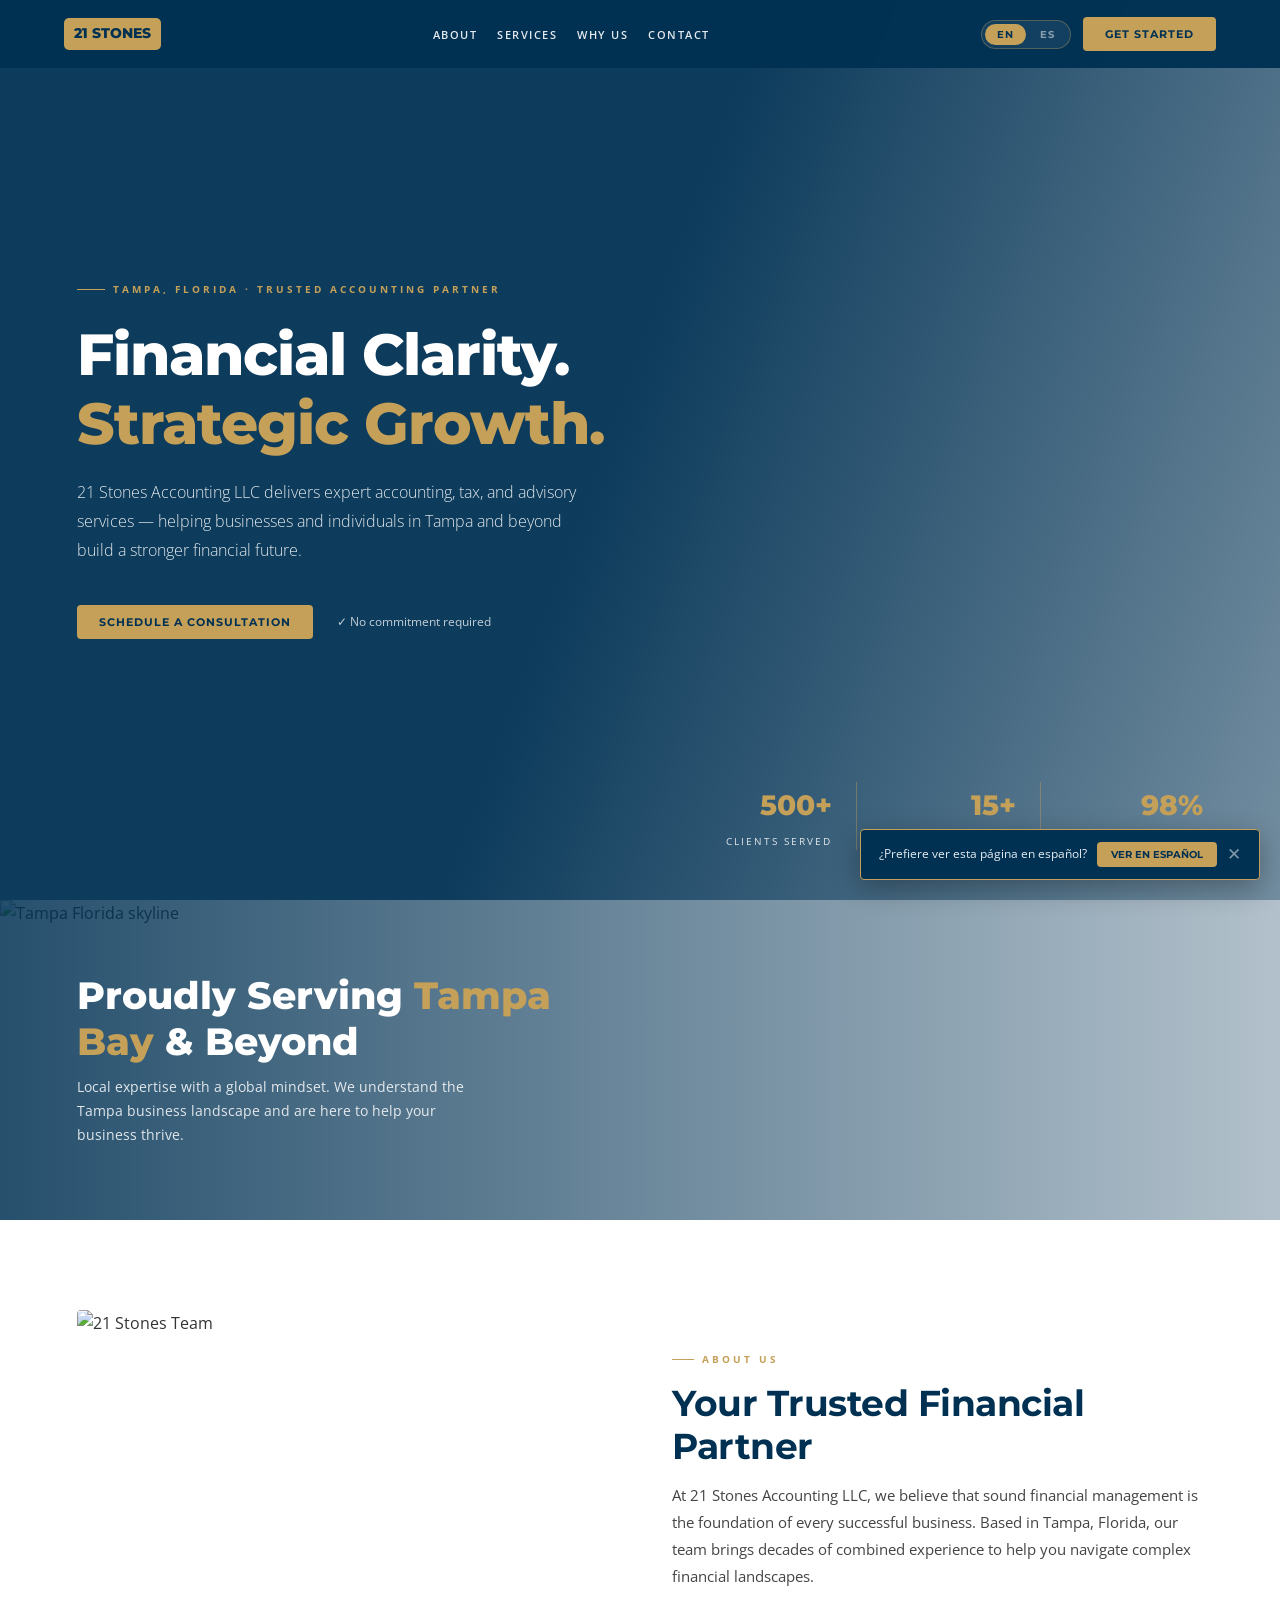
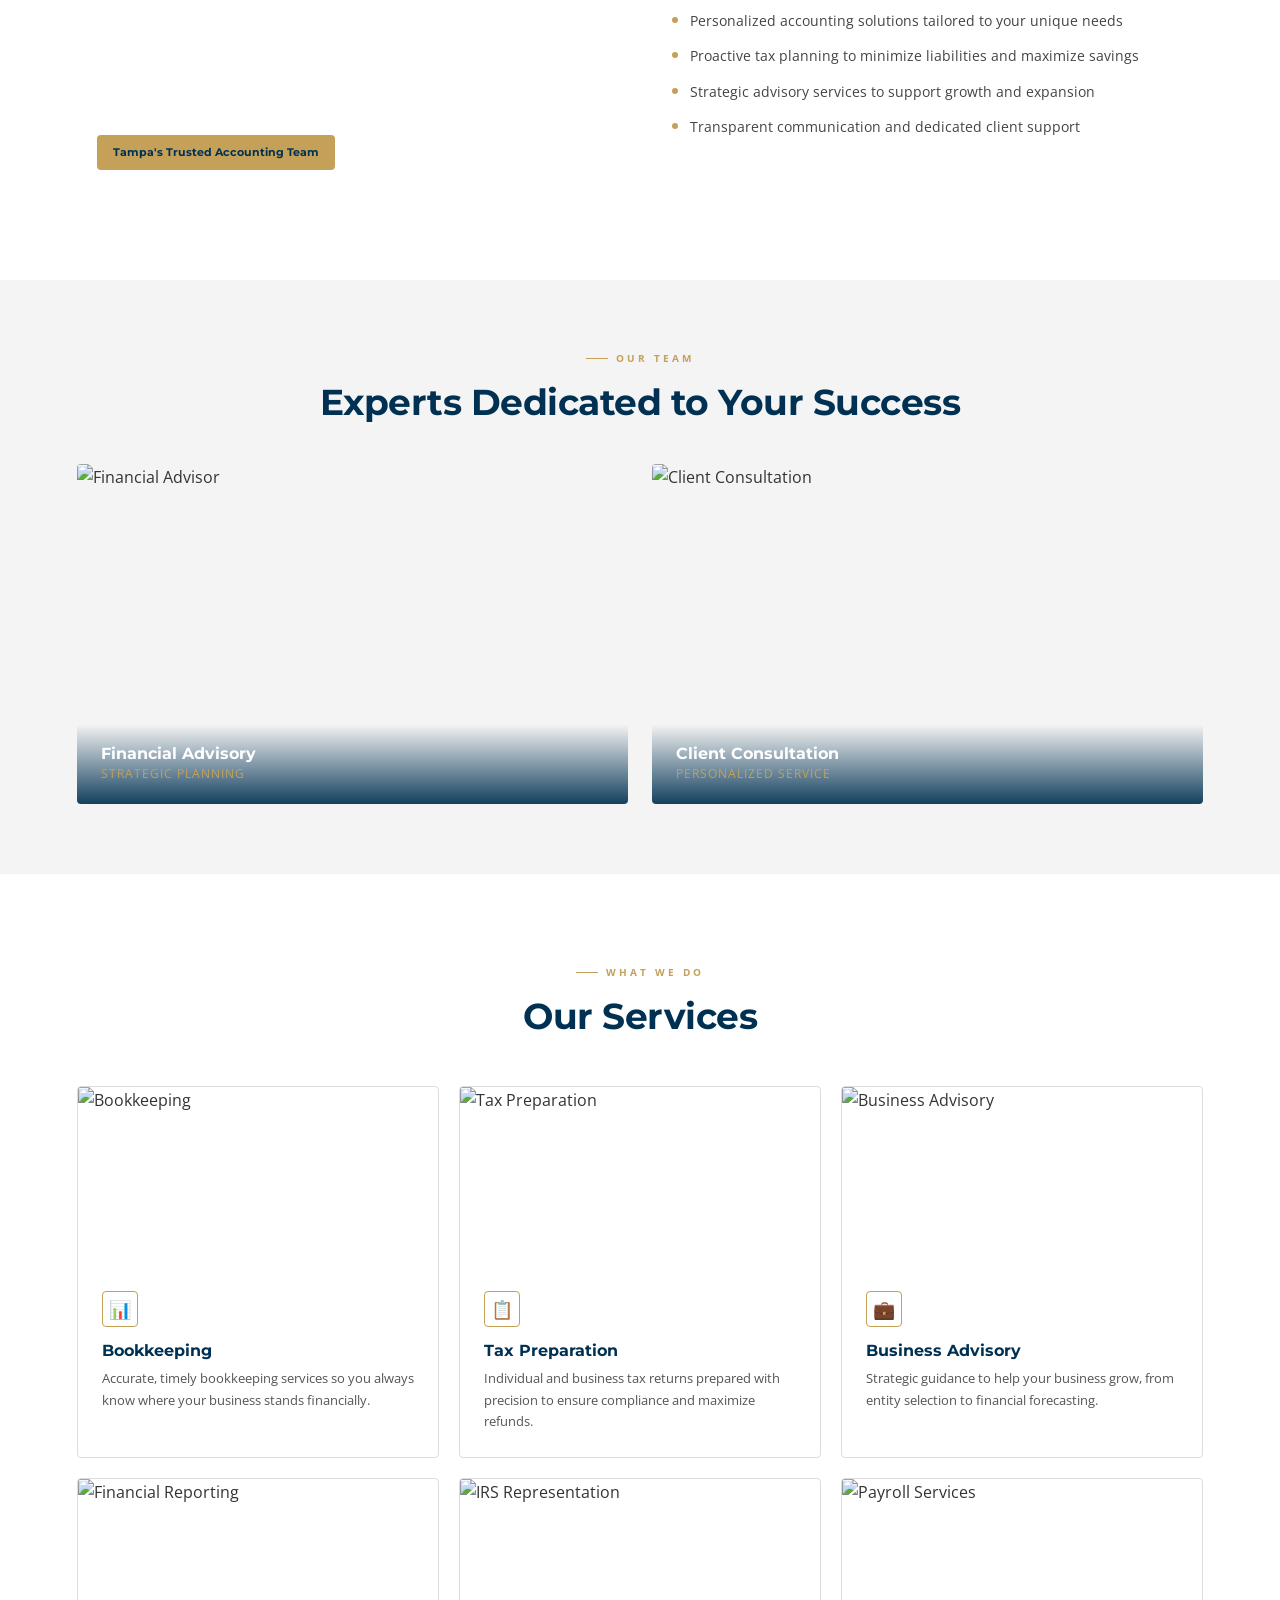
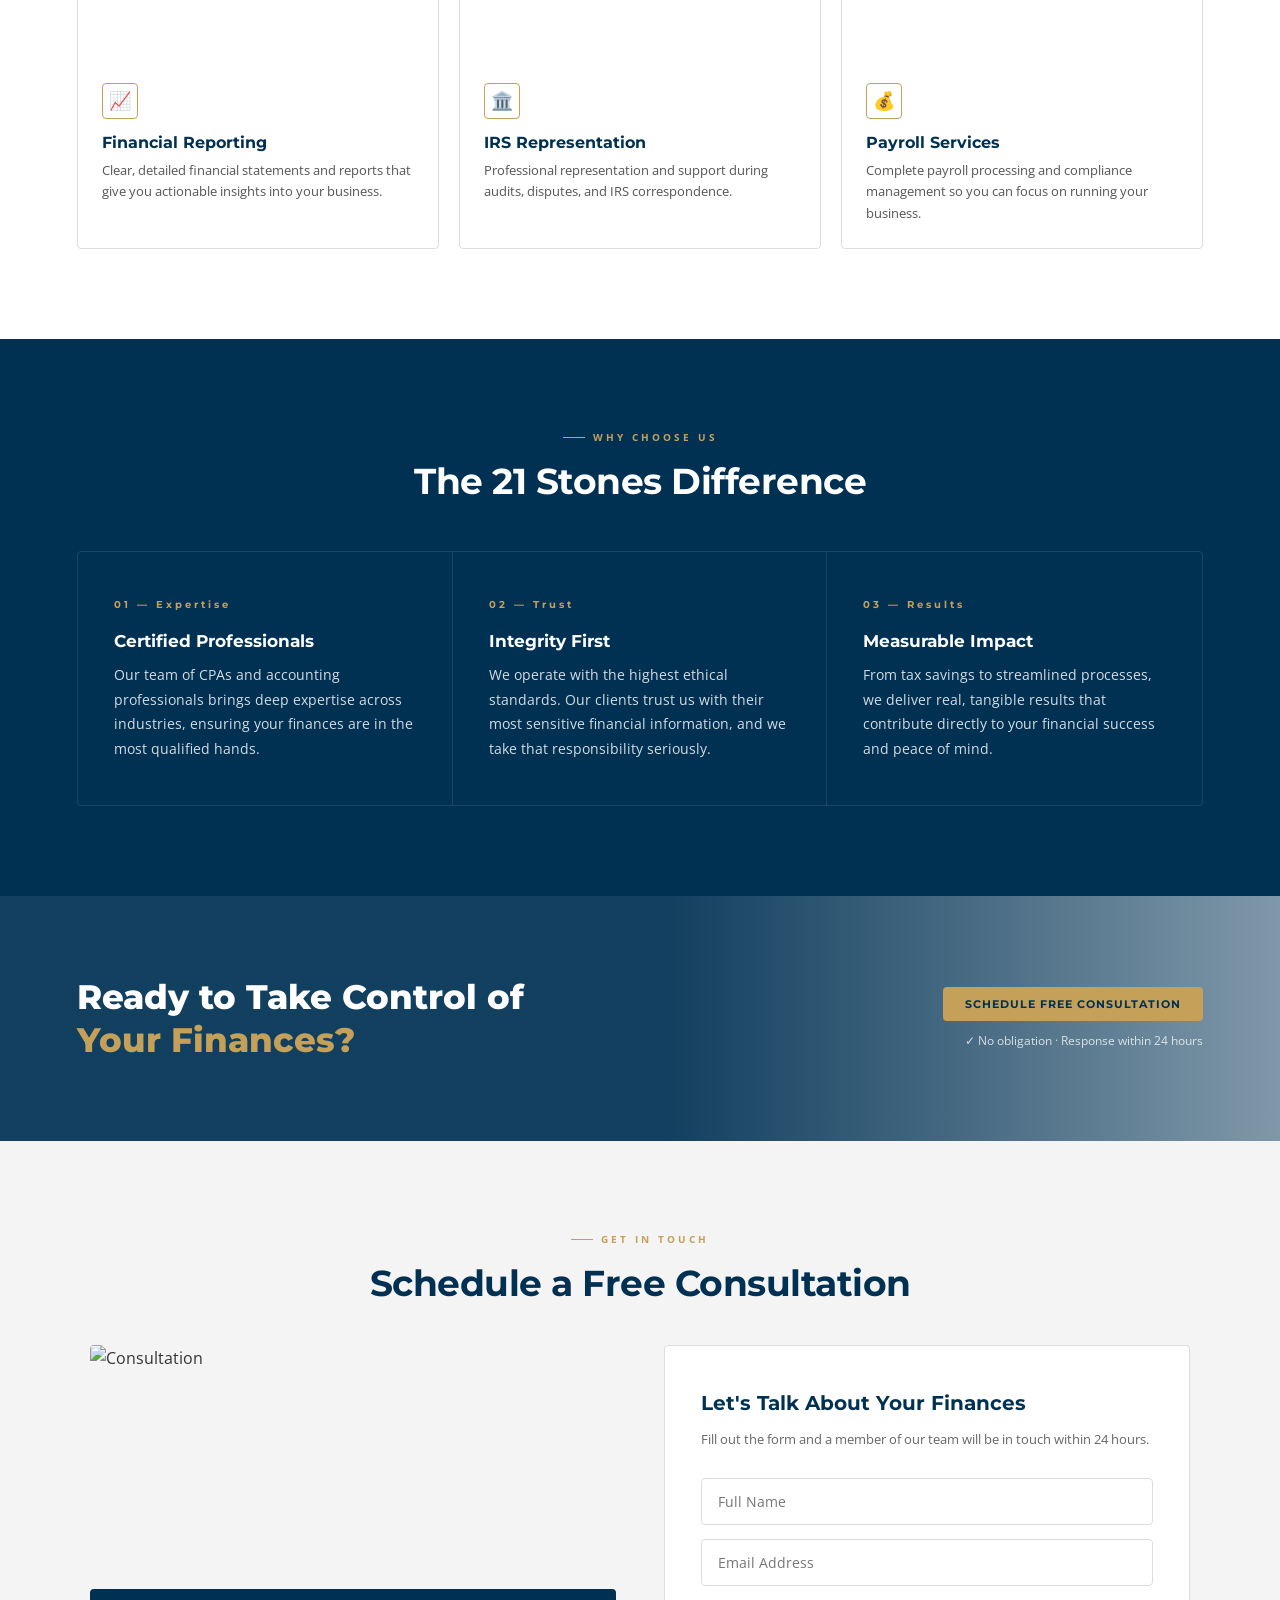
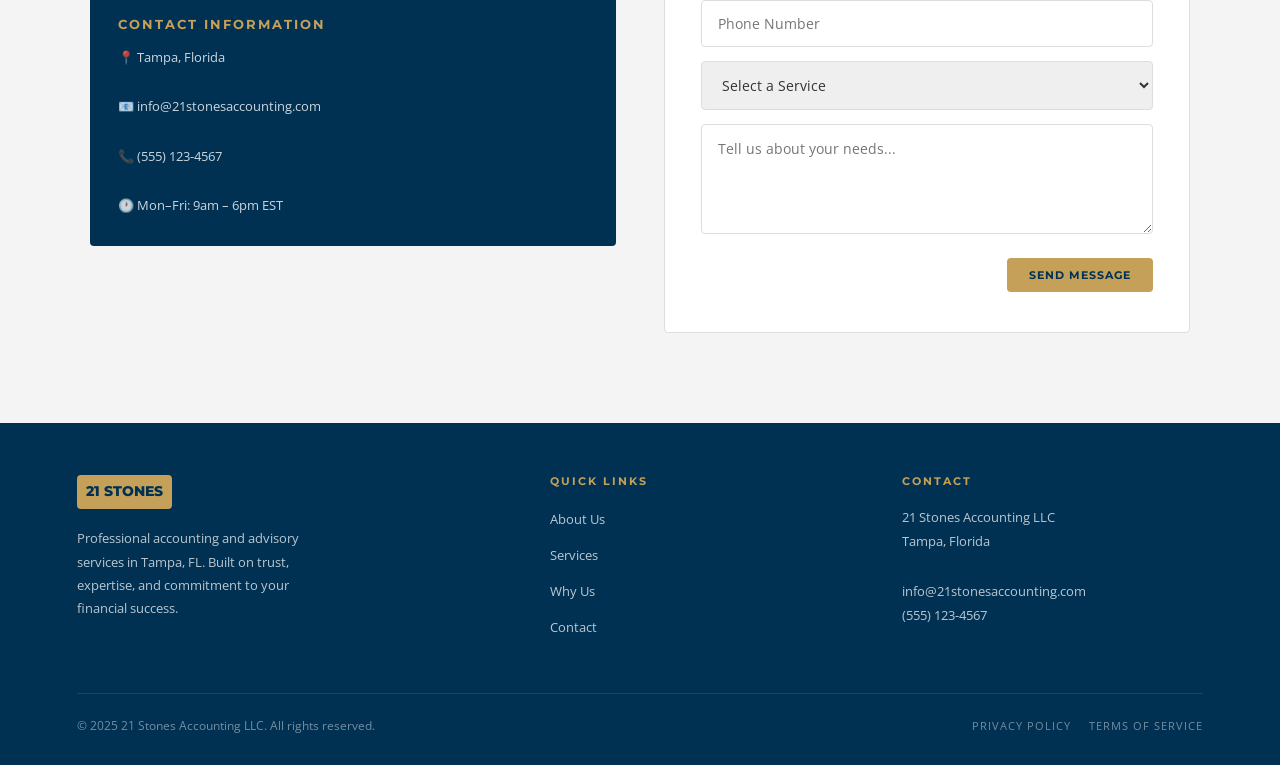
==== index (8).html @ 679cb151 "Add files via upload" ====
<!DOCTYPE html>
<html lang="en">
<head>
<meta charset="UTF-8">
<meta name="viewport" content="width=device-width, initial-scale=1.0">
<title>21 Stones Accounting LLC</title>
<link href="https://fonts.googleapis.com/css2?family=Montserrat:wght@400;600;700;800&family=Open+Sans:wght@300;400;500;600&display=swap" rel="stylesheet">
<style>
*,*::before,*::after{box-sizing:border-box;margin:0;padding:0;}
:root{--blue:#003153;--gold:#C5A059;--r:4px;}
html{scroll-behavior:smooth;}
body{font-family:'Open Sans',sans-serif;background:#fff;color:#333;line-height:1.7;}
h1,h2,h3,h4{font-family:'Montserrat',sans-serif;line-height:1.2;}
nav{position:fixed;top:0;left:0;right:0;z-index:100;background:rgba(0,49,83,0.97);display:flex;align-items:center;justify-content:space-between;padding:0 5vw;height:68px;}
.nl{background:#C5A059;border-radius:5px;padding:4px 10px;cursor:pointer;display:flex;align-items:center;}
.nl img{height:44px;display:block;}
.nc{display:flex;gap:20px;list-style:none;}
.nc a{font-size:11px;font-weight:600;letter-spacing:1.5px;text-transform:uppercase;text-decoration:none;color:rgba(255,255,255,0.9);cursor:pointer;}
.nc a:hover{color:#C5A059;}
.nr{display:flex;align-items:center;gap:12px;}
.lt{display:flex;background:rgba(255,255,255,0.07);border:1px solid rgba(197,160,89,0.35);border-radius:20px;padding:3px;gap:2px;}
.lb{padding:4px 12px;border-radius:16px;border:none;cursor:pointer;font-family:'Montserrat',sans-serif;font-size:10px;font-weight:700;letter-spacing:1px;text-transform:uppercase;background:transparent;color:rgba(255,255,255,0.5);}
.lb.on{background:#C5A059;color:#003153;}
.bp{background:#C5A059;color:#003153;padding:10px 22px;border-radius:var(--r);font-family:'Montserrat',sans-serif;font-size:11px;font-weight:700;letter-spacing:1px;text-transform:uppercase;border:none;cursor:pointer;}
.bp:hover{background:#D4B570;}
/* HERO */
#hero{position:relative;min-height:100vh;display:flex;align-items:center;padding:100px 6vw 80px;overflow:hidden;}
.hbg{position:absolute;inset:0;background-image:url('21_j.png');background-size:cover;background-position:center;}
.hov{position:absolute;inset:0;background:linear-gradient(110deg,rgba(0,49,83,0.95) 48%,rgba(0,49,83,0.55) 100%);}
.hc{position:relative;z-index:2;max-width:640px;}
.hey{font-size:10px;font-weight:700;letter-spacing:3px;text-transform:uppercase;color:#C5A059;margin-bottom:22px;display:flex;align-items:center;gap:8px;}
.hey::before{content:'';width:28px;height:1px;background:#C5A059;display:inline-block;}
#hero h1{font-size:clamp(32px,4.5vw,58px);font-weight:800;color:#fff;margin-bottom:20px;letter-spacing:-1px;}
#hero h1 span{color:#C5A059;}
.hs{font-size:16px;color:rgba(255,255,255,0.88);max-width:520px;margin-bottom:40px;font-weight:300;line-height:1.8;}
.hrow{display:flex;align-items:center;gap:24px;flex-wrap:wrap;}
.hn{font-size:12px;color:rgba(255,255,255,0.75);}
.hst{position:absolute;right:6vw;bottom:50px;z-index:2;display:flex;gap:36px;}
.si{text-align:right;border-right:1px solid rgba(197,160,89,0.4);padding-right:24px;}
.si:last-child{border-right:none;padding-right:0;}
.sn{font-family:'Montserrat',sans-serif;font-size:28px;font-weight:800;color:#C5A059;display:block;}
.sl{font-size:10px;letter-spacing:2px;text-transform:uppercase;color:rgba(255,255,255,0.85);margin-top:3px;display:block;}
/* TAMPA BANNER */
#tampa{position:relative;height:320px;overflow:hidden;}
#tampa img{width:100%;height:100%;object-fit:cover;object-position:center 40%;}
#tampa .tov{position:absolute;inset:0;background:linear-gradient(to right,rgba(0,49,83,0.85) 0%,rgba(0,49,83,0.3) 100%);}
#tampa .tc{position:absolute;inset:0;display:flex;align-items:center;padding:0 6vw;z-index:2;}
#tampa h2{font-size:clamp(22px,3vw,40px);font-weight:800;color:#fff;max-width:500px;}
#tampa h2 span{color:#C5A059;}
#tampa p{font-size:14px;color:rgba(255,255,255,0.85);margin-top:10px;max-width:420px;}
/* ABOUT */
#about{padding:90px 6vw;display:grid;grid-template-columns:1fr 1fr;gap:64px;align-items:center;}
.ai{border-radius:var(--r);overflow:hidden;height:480px;position:relative;}
.ai img{width:100%;height:100%;object-fit:cover;}
.aib{position:absolute;bottom:20px;left:20px;background:#C5A059;color:#003153;font-family:'Montserrat',sans-serif;font-size:11px;font-weight:700;padding:8px 16px;border-radius:var(--r);}
.ey{font-size:10px;font-weight:700;letter-spacing:3px;text-transform:uppercase;color:#C5A059;margin-bottom:14px;display:flex;align-items:center;gap:8px;}
.ey::before{content:'';width:22px;height:1px;background:#C5A059;display:inline-block;}
.tt{font-size:clamp(24px,2.8vw,36px);font-weight:700;color:#003153;margin-bottom:14px;letter-spacing:-.5px;}
.tt.w{color:#fff;}
.at p{font-size:15px;color:#444;line-height:1.8;margin-bottom:18px;}
.ah{display:flex;align-items:flex-start;gap:12px;margin-bottom:10px;}
.ad{width:6px;height:6px;background:#C5A059;border-radius:50%;margin-top:9px;flex-shrink:0;}
.ah p{margin:0;font-size:14px;color:#444;}
/* TEAM STRIP */
#team{background:#F4F4F4;padding:70px 6vw;}
.tg{display:grid;grid-template-columns:1fr 1fr;gap:24px;margin-top:40px;}
.tc2{border-radius:var(--r);overflow:hidden;position:relative;height:340px;}
.tc2 img{width:100%;height:100%;object-fit:cover;}
.tc2 .tlab{position:absolute;bottom:0;left:0;right:0;padding:20px 24px;background:linear-gradient(to top,rgba(0,49,83,0.92),transparent);}
.tc2 .tlab h3{font-family:'Montserrat',sans-serif;font-size:16px;font-weight:700;color:#fff;}
.tc2 .tlab p{font-size:12px;color:#C5A059;letter-spacing:1px;text-transform:uppercase;}
/* SERVICES */
#sectores{background:#fff;padding:90px 6vw;}
.sec-header{text-align:center;margin-bottom:48px;}
.sg{display:grid;grid-template-columns:repeat(3,1fr);gap:20px;}
.sc{background:#fff;border-radius:var(--r);overflow:hidden;border:1px solid #DDD;transition:transform .25s,box-shadow .25s;cursor:default;}
.sc:hover{transform:translateY(-4px);box-shadow:0 12px 40px rgba(0,49,83,0.12);}
.sim{height:180px;overflow:hidden;}
.sim img{width:100%;height:100%;object-fit:cover;transition:transform .4s;}
.sc:hover .sim img{transform:scale(1.05);}
.sb{padding:24px;}
.sic{width:36px;height:36px;border:1px solid #C5A059;border-radius:var(--r);display:flex;align-items:center;justify-content:center;margin-bottom:14px;font-size:18px;}
.sc h3{font-size:16px;font-weight:700;color:#003153;margin-bottom:8px;}
.sc p{font-size:13px;color:#555;line-height:1.65;}
/* WHY US */
#valor{background:#003153;padding:90px 6vw;position:relative;overflow:hidden;}
.vbg{position:absolute;inset:0;background-image:url('21_i.png');background-size:cover;background-position:center;opacity:0.08;}
.vc{position:relative;z-index:2;}
.pg{display:grid;grid-template-columns:repeat(3,1fr);border:1px solid rgba(255,255,255,0.1);border-radius:var(--r);overflow:hidden;margin-top:48px;}
.pl{padding:44px 36px;border-right:1px solid rgba(255,255,255,0.1);}
.pl:last-child{border-right:none;}
.pl:hover{background:rgba(197,160,89,0.06);}
.pn{font-family:'Montserrat',sans-serif;font-size:10px;font-weight:700;letter-spacing:3px;color:#C5A059;margin-bottom:18px;display:block;}
.pl h3{font-size:17px;font-weight:700;color:#fff;margin-bottom:12px;}
.pl p{font-size:14px;color:rgba(255,255,255,0.83);line-height:1.75;}
/* CTA SUNSET */
#cta{position:relative;overflow:hidden;}
#cta .cbg{position:absolute;inset:0;background-image:url('21_d.jpg');background-size:cover;background-position:center;}
#cta .cov{position:absolute;inset:0;background:linear-gradient(90deg,rgba(0,49,83,0.93) 52%,rgba(0,49,83,0.5) 100%);}
#cta .cc{position:relative;z-index:2;padding:80px 6vw;display:flex;align-items:center;justify-content:space-between;gap:32px;flex-wrap:wrap;}
#cta h2{font-size:clamp(20px,2.8vw,34px);font-weight:800;color:#fff;max-width:500px;line-height:1.25;}
#cta h2 span{color:#C5A059;}
.cr{display:flex;flex-direction:column;align-items:flex-end;gap:10px;}
.cn{font-size:12px;color:rgba(255,255,255,0.78);}
/* CONTACT */
#contacto{background:#F4F4F4;padding:90px 6vw;}
.contact-grid{display:grid;grid-template-columns:1fr 1fr;gap:48px;max-width:1100px;margin:0 auto;}
.cinfo{display:flex;flex-direction:column;gap:24px;}
.cinfo-img{border-radius:var(--r);overflow:hidden;height:220px;}
.cinfo-img img{width:100%;height:100%;object-fit:cover;}
.cbox{background:#003153;border-radius:var(--r);padding:28px;}
.cbox h4{font-family:'Montserrat',sans-serif;font-size:13px;font-weight:700;color:#C5A059;letter-spacing:2px;text-transform:uppercase;margin-bottom:12px;}
.cbox p{font-size:13px;color:rgba(255,255,255,0.8);line-height:1.9;}
.fw{background:#fff;border:1px solid #DDD;border-radius:var(--r);padding:40px 36px;}
.fq{font-family:'Montserrat',sans-serif;font-size:20px;font-weight:700;color:#003153;margin-bottom:8px;}
.fh{font-size:13px;color:#666;margin-bottom:28px;}
.fi-row{display:flex;flex-direction:column;gap:14px;margin-bottom:20px;}
.fi-inp{width:100%;padding:13px 16px;border:1px solid #DDD;border-radius:var(--r);font-family:'Open Sans',sans-serif;font-size:14px;color:#333;outline:none;transition:border .2s;}
.fi-inp:focus{border-color:#C5A059;}
.fta{width:100%;padding:14px 16px;border:1px solid #DDD;border-radius:var(--r);font-family:'Open Sans',sans-serif;font-size:14px;color:#333;resize:vertical;min-height:110px;outline:none;transition:border .2s;}
.fta:focus{border-color:#C5A059;}
.fn{display:flex;justify-content:flex-end;margin-top:24px;}
/* FOOTER */
footer{background:#003153;padding:52px 6vw 28px;}
.ft{display:grid;grid-template-columns:1.4fr 1fr 1fr;gap:52px;margin-bottom:44px;}
.flw{display:inline-block;background:#C5A059;padding:5px 9px;border-radius:var(--r);margin-bottom:10px;}
.flw img{height:46px;display:block;}
.fb p{font-size:13px;color:rgba(255,255,255,0.73);line-height:1.8;max-width:250px;margin-top:8px;}
.fc h4{font-family:'Montserrat',sans-serif;font-size:11px;font-weight:700;letter-spacing:2px;text-transform:uppercase;color:#C5A059;margin-bottom:16px;}
.fc ul{list-style:none;}
.fc li{margin-bottom:9px;}
.fc a{font-size:13px;color:rgba(255,255,255,0.73);text-decoration:none;cursor:pointer;}
.fc a:hover{color:#C5A059;}
.fc address{font-style:normal;font-size:13px;color:rgba(255,255,255,0.73);line-height:1.9;}
.fbot{border-top:1px solid rgba(255,255,255,0.1);padding-top:22px;display:flex;align-items:center;justify-content:space-between;flex-wrap:wrap;gap:10px;}
.fcp{font-size:12px;color:rgba(255,255,255,0.45);}
.fleg{display:flex;gap:18px;}
.fleg a{font-size:11px;letter-spacing:1px;text-transform:uppercase;color:rgba(255,255,255,0.45);text-decoration:none;}
.fleg a:hover{color:#C5A059;}
.lang-bar{position:fixed;bottom:20px;right:20px;z-index:200;background:#003153;border:1px solid #C5A059;border-radius:var(--r);padding:12px 18px;display:flex;align-items:center;gap:10px;box-shadow:0 8px 28px rgba(0,0,0,0.3);}
.lang-bar p{font-size:12px;color:rgba(255,255,255,0.9);}
.lbb{background:#C5A059;color:#003153;border:none;padding:6px 14px;border-radius:var(--r);font-family:'Montserrat',sans-serif;font-size:10px;font-weight:700;cursor:pointer;text-transform:uppercase;}
.lbx{background:none;border:none;color:rgba(255,255,255,0.5);cursor:pointer;font-size:17px;line-height:1;}
@keyframes fadeUp{from{opacity:0;transform:translateY(20px);}to{opacity:1;transform:translateY(0);}}
.fi{opacity:0;transform:translateY(18px);transition:opacity .65s,transform .65s;}
.fi.v{opacity:1;transform:none;}
@media(max-width:860px){
  .nc{display:none;}
  #about{grid-template-columns:1fr;}
  .ai{height:300px;}
  .sg,.pg,.tg,.contact-grid{grid-template-columns:1fr;}
  .pl{border-right:none;border-bottom:1px solid rgba(255,255,255,0.1);}
  .ft{grid-template-columns:1fr;gap:28px;}
  .hst{position:static;margin-top:40px;flex-wrap:wrap;gap:16px;}
  .si{text-align:left;border-right:none;border-bottom:1px solid rgba(197,160,89,0.2);padding-bottom:10px;}
  .fw{padding:28px 18px;}
  #cta .cc{flex-direction:column;}
  .cr{align-items:flex-start;}
}
</style>
</head>
<body>

<div class="lang-bar" id="langbar">
  <p id="lbp">¿Prefiere ver esta página en español?</p>
  <button class="lbb" id="lbbtn" onclick="switchLang('es');document.getElementById('langbar').style.display='none'">Ver en Español</button>
  <button class="lbx" onclick="document.getElementById('langbar').style.display='none'">✕</button>
</div>

<nav>
  <div class="nl" onclick="window.scrollTo({top:0,behavior:'smooth'})" style="cursor:pointer;">
    <img src="21_j.png" alt="21 Stones Logo" onerror="this.style.display='none';this.nextElementSibling.style.display='block'">
    <span style="display:none;font-family:'Montserrat',sans-serif;font-size:14px;font-weight:800;color:#003153;">21 STONES</span>
  </div>
  <ul class="nc">
    <li><a onclick="document.getElementById('about').scrollIntoView({behavior:'smooth'})" data-en="About" data-es="Nosotros">About</a></li>
    <li><a onclick="document.getElementById('sectores').scrollIntoView({behavior:'smooth'})" data-en="Services" data-es="Servicios">Services</a></li>
    <li><a onclick="document.getElementById('valor').scrollIntoView({behavior:'smooth'})" data-en="Why Us" data-es="Por Qué Nosotros">Why Us</a></li>
    <li><a onclick="document.getElementById('contacto').scrollIntoView({behavior:'smooth'})" data-en="Contact" data-es="Contacto">Contact</a></li>
  </ul>
  <div class="nr">
    <div class="lt">
      <button class="lb on" id="btnEN" onclick="switchLang('en')">EN</button>
      <button class="lb" id="btnES" onclick="switchLang('es')">ES</button>
    </div>
    <button class="bp" onclick="document.getElementById('contacto').scrollIntoView({behavior:'smooth'})" data-en="Get Started" data-es="Comenzar">Get Started</button>
  </div>
</nav>

<!-- HERO -->
<section id="hero">
  <div class="hbg"></div>
  <div class="hov"></div>
  <div class="hc fi">
    <div class="hey" data-en="Tampa, Florida · Trusted Accounting Partner" data-es="Tampa, Florida · Su Socio Contable de Confianza">Tampa, Florida · Trusted Accounting Partner</div>
    <h1 data-en="Financial Clarity.<br><span>Strategic Growth.</span>" data-es="Claridad Financiera.<br><span>Crecimiento Estratégico.</span>">Financial Clarity.<br><span>Strategic Growth.</span></h1>
    <p class="hs" data-en="21 Stones Accounting LLC delivers expert accounting, tax, and advisory services — helping businesses and individuals in Tampa and beyond build a stronger financial future." data-es="21 Stones Accounting LLC ofrece servicios expertos de contabilidad, impuestos y asesoría — ayudando a empresas e individuos en Tampa y más allá a construir un futuro financiero más sólido.">21 Stones Accounting LLC delivers expert accounting, tax, and advisory services — helping businesses and individuals in Tampa and beyond build a stronger financial future.</p>
    <div class="hrow">
      <button class="bp" onclick="document.getElementById('contacto').scrollIntoView({behavior:'smooth'})" data-en="Schedule a Consultation" data-es="Agendar una Consulta">Schedule a Consultation</button>
      <span class="hn" data-en="✓ No commitment required" data-es="✓ Sin compromiso">✓ No commitment required</span>
    </div>
  </div>
  <div class="hst fi">
    <div class="si"><span class="sn">500+</span><span class="sl" data-en="Clients Served" data-es="Clientes Atendidos">Clients Served</span></div>
    <div class="si"><span class="sn">15+</span><span class="sl" data-en="Years Experience" data-es="Años de Experiencia">Years Experience</span></div>
    <div class="si"><span class="sn">98%</span><span class="sl" data-en="Client Retention" data-es="Retención de Clientes">Client Retention</span></div>
  </div>
</section>

<!-- TAMPA BANNER -->
<section id="tampa">
  <img src="https://images.unsplash.com/photo-1605723517503-3cadb5818a0c?w=1400&auto=format&fit=crop" alt="Tampa Florida skyline">
  <div class="tov"></div>
  <div class="tc">
    <div>
      <h2 data-en="Proudly Serving <span>Tampa Bay</span> & Beyond" data-es="Sirviendo con Orgullo a <span>Tampa Bay</span> y Más">Proudly Serving <span>Tampa Bay</span> & Beyond</h2>
      <p data-en="Local expertise with a global mindset. We understand the Tampa business landscape and are here to help your business thrive." data-es="Experiencia local con visión global. Entendemos el entorno empresarial de Tampa y estamos aquí para ayudar a que su negocio prospere.">Local expertise with a global mindset. We understand the Tampa business landscape and are here to help your business thrive.</p>
    </div>
  </div>
</section>

<!-- ABOUT -->
<section id="about">
  <div class="ai fi">
    <img src="21_h.png" alt="21 Stones Team">
    <div class="aib" data-en="Tampa's Trusted Accounting Team" data-es="El Equipo Contable de Confianza de Tampa">Tampa's Trusted Accounting Team</div>
  </div>
  <div class="at fi">
    <div class="ey" data-en="About Us" data-es="Sobre Nosotros">About Us</div>
    <h2 class="tt" data-en="Your Trusted Financial Partner" data-es="Su Socio Financiero de Confianza">Your Trusted Financial Partner</h2>
    <p data-en="At 21 Stones Accounting LLC, we believe that sound financial management is the foundation of every successful business. Based in Tampa, Florida, our team brings decades of combined experience to help you navigate complex financial landscapes." data-es="En 21 Stones Accounting LLC, creemos que una gestión financiera sólida es la base de todo negocio exitoso. Con sede en Tampa, Florida, nuestro equipo aporta décadas de experiencia combinada para ayudarle a navegar entornos financieros complejos.">At 21 Stones Accounting LLC, we believe that sound financial management is the foundation of every successful business. Based in Tampa, Florida, our team brings decades of combined experience to help you navigate complex financial landscapes.</p>
    <div class="ah"><div class="ad"></div><p data-en="Personalized accounting solutions tailored to your unique needs" data-es="Soluciones contables personalizadas según sus necesidades únicas">Personalized accounting solutions tailored to your unique needs</p></div>
    <div class="ah"><div class="ad"></div><p data-en="Proactive tax planning to minimize liabilities and maximize savings" data-es="Planificación fiscal proactiva para minimizar obligaciones y maximizar ahorros">Proactive tax planning to minimize liabilities and maximize savings</p></div>
    <div class="ah"><div class="ad"></div><p data-en="Strategic advisory services to support growth and expansion" data-es="Servicios de asesoría estratégica para apoyar el crecimiento y la expansión">Strategic advisory services to support growth and expansion</p></div>
    <div class="ah"><div class="ad"></div><p data-en="Transparent communication and dedicated client support" data-es="Comunicación transparente y soporte dedicado al cliente">Transparent communication and dedicated client support</p></div>
  </div>
</section>

<!-- TEAM -->
<section id="team">
  <div style="text-align:center;">
    <div class="ey" style="justify-content:center;" data-en="Our Team" data-es="Nuestro Equipo">Our Team</div>
    <h2 class="tt" data-en="Experts Dedicated to Your Success" data-es="Expertos Dedicados a Su Éxito">Experts Dedicated to Your Success</h2>
  </div>
  <div class="tg">
    <div class="tc2 fi">
      <img src="21_b.png" alt="Financial Advisor">
      <div class="tlab">
        <h3 data-en="Financial Advisory" data-es="Asesoría Financiera">Financial Advisory</h3>
        <p data-en="Strategic Planning" data-es="Planificación Estratégica">Strategic Planning</p>
      </div>
    </div>
    <div class="tc2 fi">
      <img src="21_i.png" alt="Client Consultation">
      <div class="tlab">
        <h3 data-en="Client Consultation" data-es="Consulta con Clientes">Client Consultation</h3>
        <p data-en="Personalized Service" data-es="Servicio Personalizado">Personalized Service</p>
      </div>
    </div>
  </div>
</section>

<!-- SERVICES -->
<section id="sectores">
  <div class="sec-header fi">
    <div class="ey" style="justify-content:center;" data-en="What We Do" data-es="Lo Que Hacemos">What We Do</div>
    <h2 class="tt" data-en="Our Services" data-es="Nuestros Servicios">Our Services</h2>
  </div>
  <div class="sg">
    <div class="sc fi">
      <div class="sim"><img src="21_a.png" alt="Bookkeeping"></div>
      <div class="sb">
        <div class="sic">📊</div>
        <h3 data-en="Bookkeeping" data-es="Teneduría de Libros">Bookkeeping</h3>
        <p data-en="Accurate, timely bookkeeping services so you always know where your business stands financially." data-es="Servicios de contabilidad precisos y puntuales para que siempre sepa la situación financiera de su negocio.">Accurate, timely bookkeeping services so you always know where your business stands financially.</p>
      </div>
    </div>
    <div class="sc fi">
      <div class="sim"><img src="21_b.png" alt="Tax Preparation"></div>
      <div class="sb">
        <div class="sic">📋</div>
        <h3 data-en="Tax Preparation" data-es="Preparación de Impuestos">Tax Preparation</h3>
        <p data-en="Individual and business tax returns prepared with precision to ensure compliance and maximize refunds." data-es="Declaraciones de impuestos individuales y empresariales preparadas con precisión para garantizar el cumplimiento y maximizar los reembolsos.">Individual and business tax returns prepared with precision to ensure compliance and maximize refunds.</p>
      </div>
    </div>
    <div class="sc fi">
      <div class="sim"><img src="21_i.png" alt="Business Advisory"></div>
      <div class="sb">
        <div class="sic">💼</div>
        <h3 data-en="Business Advisory" data-es="Asesoría Empresarial">Business Advisory</h3>
        <p data-en="Strategic guidance to help your business grow, from entity selection to financial forecasting." data-es="Orientación estratégica para hacer crecer su negocio, desde la selección de entidad hasta la proyección financiera.">Strategic guidance to help your business grow, from entity selection to financial forecasting.</p>
      </div>
    </div>
    <div class="sc fi">
      <div class="sim"><img src="21_h.png" alt="Financial Reporting"></div>
      <div class="sb">
        <div class="sic">📈</div>
        <h3 data-en="Financial Reporting" data-es="Informes Financieros">Financial Reporting</h3>
        <p data-en="Clear, detailed financial statements and reports that give you actionable insights into your business." data-es="Estados financieros e informes claros y detallados que le brindan información útil sobre su negocio.">Clear, detailed financial statements and reports that give you actionable insights into your business.</p>
      </div>
    </div>
    <div class="sc fi">
      <div class="sim"><img src="21_j.png" alt="IRS Representation"></div>
      <div class="sb">
        <div class="sic">🏛️</div>
        <h3 data-en="IRS Representation" data-es="Representación ante el IRS">IRS Representation</h3>
        <p data-en="Professional representation and support during audits, disputes, and IRS correspondence." data-es="Representación y apoyo profesional durante auditorías, disputas y correspondencia con el IRS.">Professional representation and support during audits, disputes, and IRS correspondence.</p>
      </div>
    </div>
    <div class="sc fi">
      <div class="sim"><img src="21_a.png" alt="Payroll Services"></div>
      <div class="sb">
        <div class="sic">💰</div>
        <h3 data-en="Payroll Services" data-es="Servicios de Nómina">Payroll Services</h3>
        <p data-en="Complete payroll processing and compliance management so you can focus on running your business." data-es="Procesamiento completo de nómina y gestión de cumplimiento para que pueda concentrarse en dirigir su negocio.">Complete payroll processing and compliance management so you can focus on running your business.</p>
      </div>
    </div>
  </div>
</section>

<!-- WHY US -->
<section id="valor">
  <div class="vbg"></div>
  <div class="vc">
    <div style="text-align:center;">
      <div class="ey" style="justify-content:center;" data-en="Why Choose Us" data-es="Por Qué Elegirnos">Why Choose Us</div>
      <h2 class="tt w" data-en="The 21 Stones Difference" data-es="La Diferencia 21 Stones">The 21 Stones Difference</h2>
    </div>
    <div class="pg">
      <div class="pl fi">
        <span class="pn" data-en="01 — Expertise" data-es="01 — Experiencia">01 — Expertise</span>
        <h3 data-en="Certified Professionals" data-es="Profesionales Certificados">Certified Professionals</h3>
        <p data-en="Our team of CPAs and accounting professionals brings deep expertise across industries, ensuring your finances are in the most qualified hands." data-es="Nuestro equipo de CPAs y profesionales contables aporta profunda experiencia en diversas industrias, garantizando que sus finanzas estén en las manos más calificadas.">Our team of CPAs and accounting professionals brings deep expertise across industries, ensuring your finances are in the most qualified hands.</p>
      </div>
      <div class="pl fi">
        <span class="pn" data-en="02 — Trust" data-es="02 — Confianza">02 — Trust</span>
        <h3 data-en="Integrity First" data-es="Integridad Primero">Integrity First</h3>
        <p data-en="We operate with the highest ethical standards. Our clients trust us with their most sensitive financial information, and we take that responsibility seriously." data-es="Operamos con los más altos estándares éticos. Nuestros clientes nos confían su información financiera más sensible, y tomamos esa responsabilidad muy en serio.">We operate with the highest ethical standards. Our clients trust us with their most sensitive financial information, and we take that responsibility seriously.</p>
      </div>
      <div class="pl fi">
        <span class="pn" data-en="03 — Results" data-es="03 — Resultados">03 — Results</span>
        <h3 data-en="Measurable Impact" data-es="Impacto Medible">Measurable Impact</h3>
        <p data-en="From tax savings to streamlined processes, we deliver real, tangible results that contribute directly to your financial success and peace of mind." data-es="Desde ahorros fiscales hasta procesos optimizados, entregamos resultados reales y tangibles que contribuyen directamente a su éxito financiero y tranquilidad.">From tax savings to streamlined processes, we deliver real, tangible results that contribute directly to your financial success and peace of mind.</p>
      </div>
    </div>
  </div>
</section>

<!-- CTA -->
<section id="cta">
  <div class="cbg"></div>
  <div class="cov"></div>
  <div class="cc">
    <h2 data-en="Ready to Take Control of <span>Your Finances?</span>" data-es="¿Listo para Tomar Control de <span>Sus Finanzas?</span>">Ready to Take Control of <span>Your Finances?</span></h2>
    <div class="cr">
      <button class="bp" onclick="document.getElementById('contacto').scrollIntoView({behavior:'smooth'})" data-en="Schedule Free Consultation" data-es="Agendar Consulta Gratis">Schedule Free Consultation</button>
      <span class="cn" data-en="✓ No obligation · Response within 24 hours" data-es="✓ Sin obligación · Respuesta en 24 horas">✓ No obligation · Response within 24 hours</span>
    </div>
  </div>
</section>

<!-- CONTACT -->
<section id="contacto">
  <div class="sec-header" style="text-align:center;margin-bottom:40px;">
    <div class="ey" style="justify-content:center;" data-en="Get In Touch" data-es="Contáctenos">Get In Touch</div>
    <h2 class="tt" data-en="Schedule a Free Consultation" data-es="Agende una Consulta Gratuita">Schedule a Free Consultation</h2>
  </div>
  <div class="contact-grid">
    <div class="cinfo fi">
      <div class="cinfo-img">
        <img src="21_a.png" alt="Consultation">
      </div>
      <div class="cbox">
        <h4 data-en="Contact Information" data-es="Información de Contacto">Contact Information</h4>
        <p>
          📍 Tampa, Florida<br><br>
          📧 info@21stonesaccounting.com<br><br>
          📞 (555) 123-4567<br><br>
          🕐 <span data-en="Mon–Fri: 9am – 6pm EST" data-es="Lun–Vie: 9am – 6pm EST">Mon–Fri: 9am – 6pm EST</span>
        </p>
      </div>
    </div>
    <div class="fw fi">
      <p class="fq" data-en="Let's Talk About Your Finances" data-es="Hablemos de Sus Finanzas">Let's Talk About Your Finances</p>
      <p class="fh" data-en="Fill out the form and a member of our team will be in touch within 24 hours." data-es="Complete el formulario y un miembro de nuestro equipo se comunicará en menos de 24 horas.">Fill out the form and a member of our team will be in touch within 24 hours.</p>
      <div class="fi-row">
        <input class="fi-inp" type="text" data-placeholder-en="Full Name" data-placeholder-es="Nombre Completo" placeholder="Full Name">
        <input class="fi-inp" type="email" data-placeholder-en="Email Address" data-placeholder-es="Correo Electrónico" placeholder="Email Address">
        <input class="fi-inp" type="tel" data-placeholder-en="Phone Number" data-placeholder-es="Número de Teléfono" placeholder="Phone Number">
        <select class="fi-inp">
          <option data-en="Select a Service" data-es="Seleccione un Servicio">Select a Service</option>
          <option data-en="Bookkeeping" data-es="Teneduría de Libros">Bookkeeping</option>
          <option data-en="Tax Preparation" data-es="Preparación de Impuestos">Tax Preparation</option>
          <option data-en="Business Advisory" data-es="Asesoría Empresarial">Business Advisory</option>
          <option data-en="Financial Reporting" data-es="Informes Financieros">Financial Reporting</option>
          <option data-en="IRS Representation" data-es="Representación ante el IRS">IRS Representation</option>
          <option data-en="Payroll Services" data-es="Servicios de Nómina">Payroll Services</option>
        </select>
        <textarea class="fta" data-placeholder-en="Tell us about your needs..." data-placeholder-es="Cuéntenos sobre sus necesidades..." placeholder="Tell us about your needs..."></textarea>
      </div>
      <div class="fn">
        <button class="bp" data-en="Send Message" data-es="Enviar Mensaje">Send Message</button>
      </div>
    </div>
  </div>
</section>

<footer>
  <div class="ft">
    <div class="fb">
      <div class="flw">
        <img src="21_j.png" alt="21 Stones Logo" style="height:46px;" onerror="this.style.display='none';this.nextElementSibling.style.display='block'">
        <span style="display:none;font-family:'Montserrat',sans-serif;font-size:14px;font-weight:800;color:#003153;">21 STONES</span>
      </div>
      <p data-en="Professional accounting and advisory services in Tampa, FL. Built on trust, expertise, and commitment to your financial success." data-es="Servicios profesionales de contabilidad y asesoría en Tampa, FL. Basados en confianza, experiencia y compromiso con su éxito financiero.">Professional accounting and advisory services in Tampa, FL. Built on trust, expertise, and commitment to your financial success.</p>
    </div>
    <div class="fc">
      <h4 data-en="Quick Links" data-es="Enlaces Rápidos">Quick Links</h4>
      <ul>
        <li><a onclick="document.getElementById('about').scrollIntoView({behavior:'smooth'})" data-en="About Us" data-es="Nosotros">About Us</a></li>
        <li><a onclick="document.getElementById('sectores').scrollIntoView({behavior:'smooth'})" data-en="Services" data-es="Servicios">Services</a></li>
        <li><a onclick="document.getElementById('valor').scrollIntoView({behavior:'smooth'})" data-en="Why Us" data-es="Por Qué Nosotros">Why Us</a></li>
        <li><a onclick="document.getElementById('contacto').scrollIntoView({behavior:'smooth'})" data-en="Contact" data-es="Contacto">Contact</a></li>
      </ul>
    </div>
    <div class="fc">
      <h4 data-en="Contact" data-es="Contacto">Contact</h4>
      <address>
        21 Stones Accounting LLC<br>
        Tampa, Florida<br><br>
        info@21stonesaccounting.com<br>
        (555) 123-4567
      </address>
    </div>
  </div>
  <div class="fbot">
    <span class="fcp" data-en="© 2025 21 Stones Accounting LLC. All rights reserved." data-es="© 2025 21 Stones Accounting LLC. Todos los derechos reservados.">© 2025 21 Stones Accounting LLC. All rights reserved.</span>
    <div class="fleg">
      <a href="#" data-en="Privacy Policy" data-es="Política de Privacidad">Privacy Policy</a>
      <a href="#" data-en="Terms of Service" data-es="Términos de Servicio">Terms of Service</a>
    </div>
  </div>
</footer>

<script>
const CL = { l: 'en' };
function switchLang(l) {
  CL.l = l;
  document.documentElement.lang = l;
  document.querySelectorAll('[data-en]').forEach(el => {
    const t = el.getAttribute('data-' + l);
    if (!t) return;
    if ((el.tagName === 'H1' || el.tagName === 'H2') && t.includes('<span')) el.innerHTML = t;
    else el.textContent = t;
  });
  document.querySelectorAll('[data-placeholder-en]').forEach(el => {
    el.placeholder = el.getAttribute('data-placeholder-' + l);
  });
  document.getElementById('btnEN').classList.toggle('on', l === 'en');
  document.getElementById('btnES').classList.toggle('on', l === 'es');
}
const obs = new IntersectionObserver(es => {
  es.forEach(e => { if (e.isIntersecting) { e.target.classList.add('v'); obs.unobserve(e.target); } });
}, {threshold: 0.1});
document.addEventListener('DOMContentLoaded', () => {
  document.querySelectorAll('.fi').forEach(el => obs.observe(el));
  setTimeout(() => { document.getElementById('langbar').style.display = 'flex'; }, 2000);
});
</script>
</body>
</html>
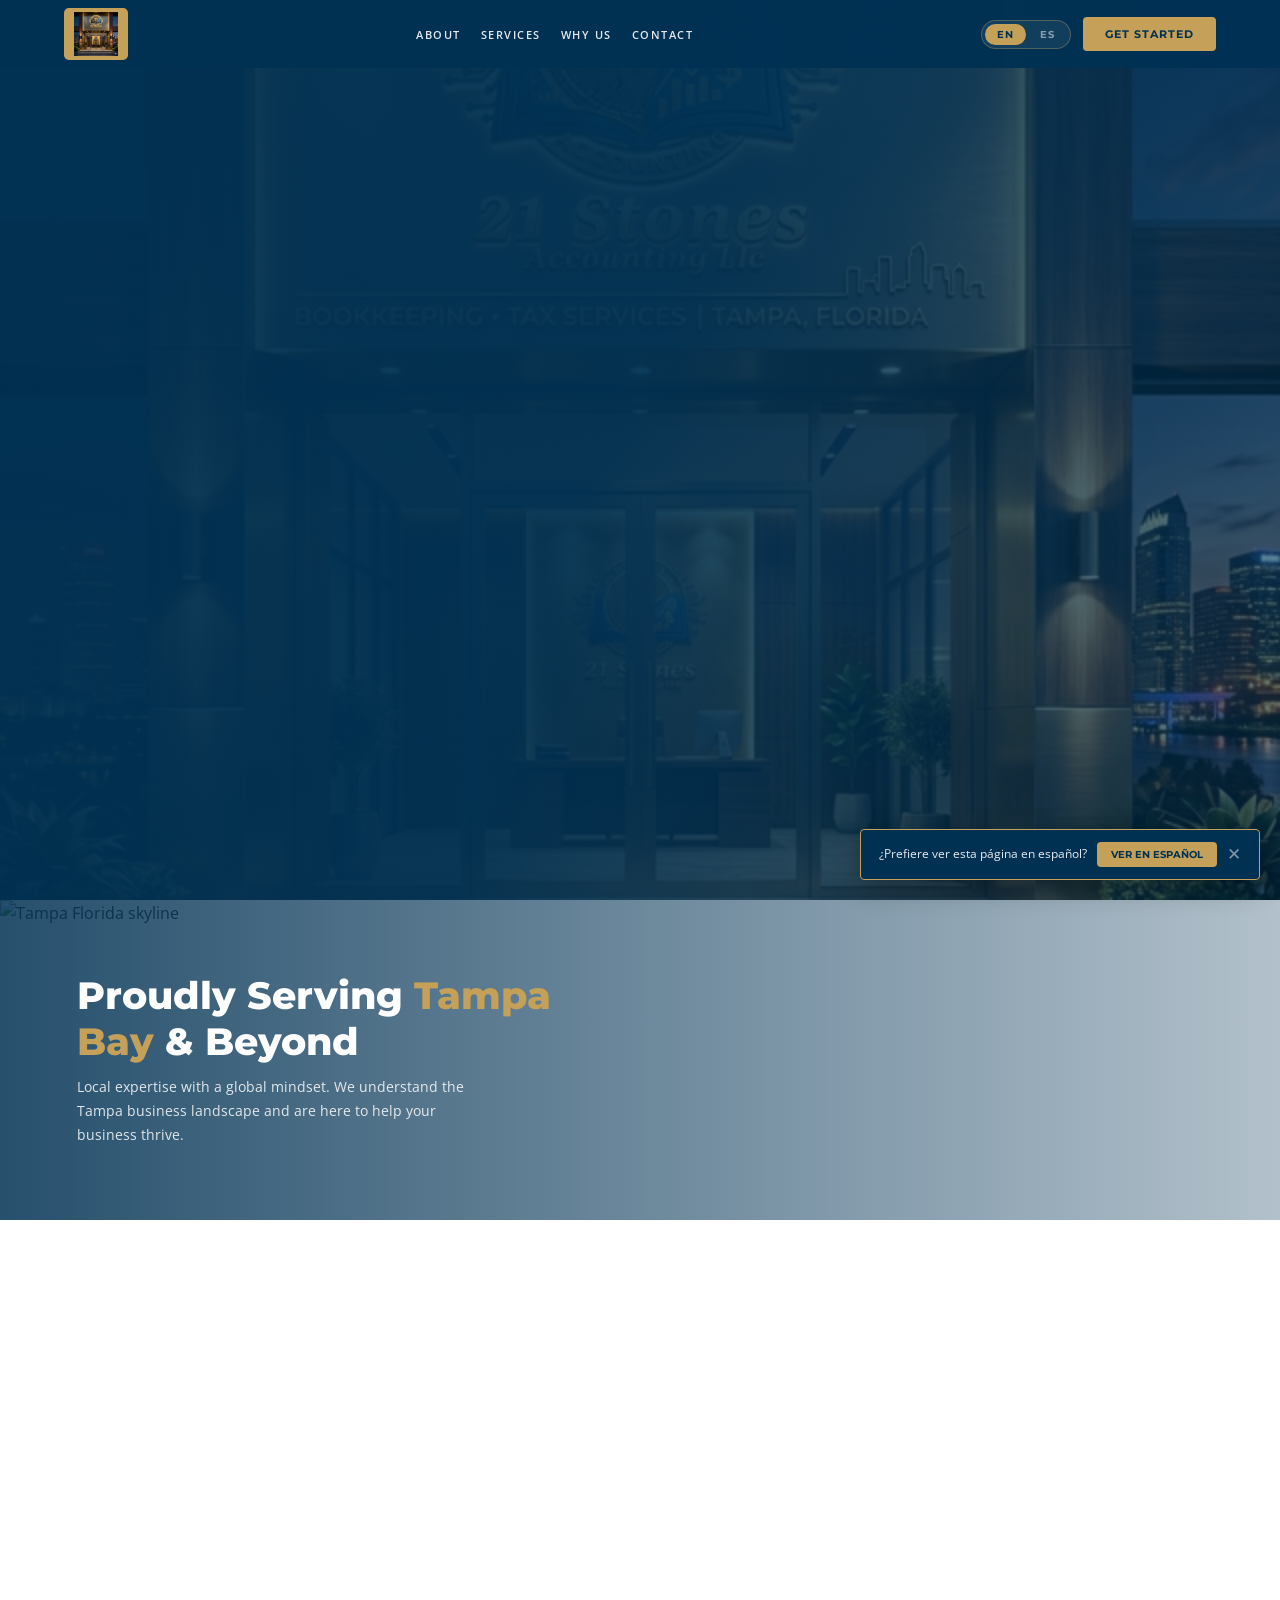
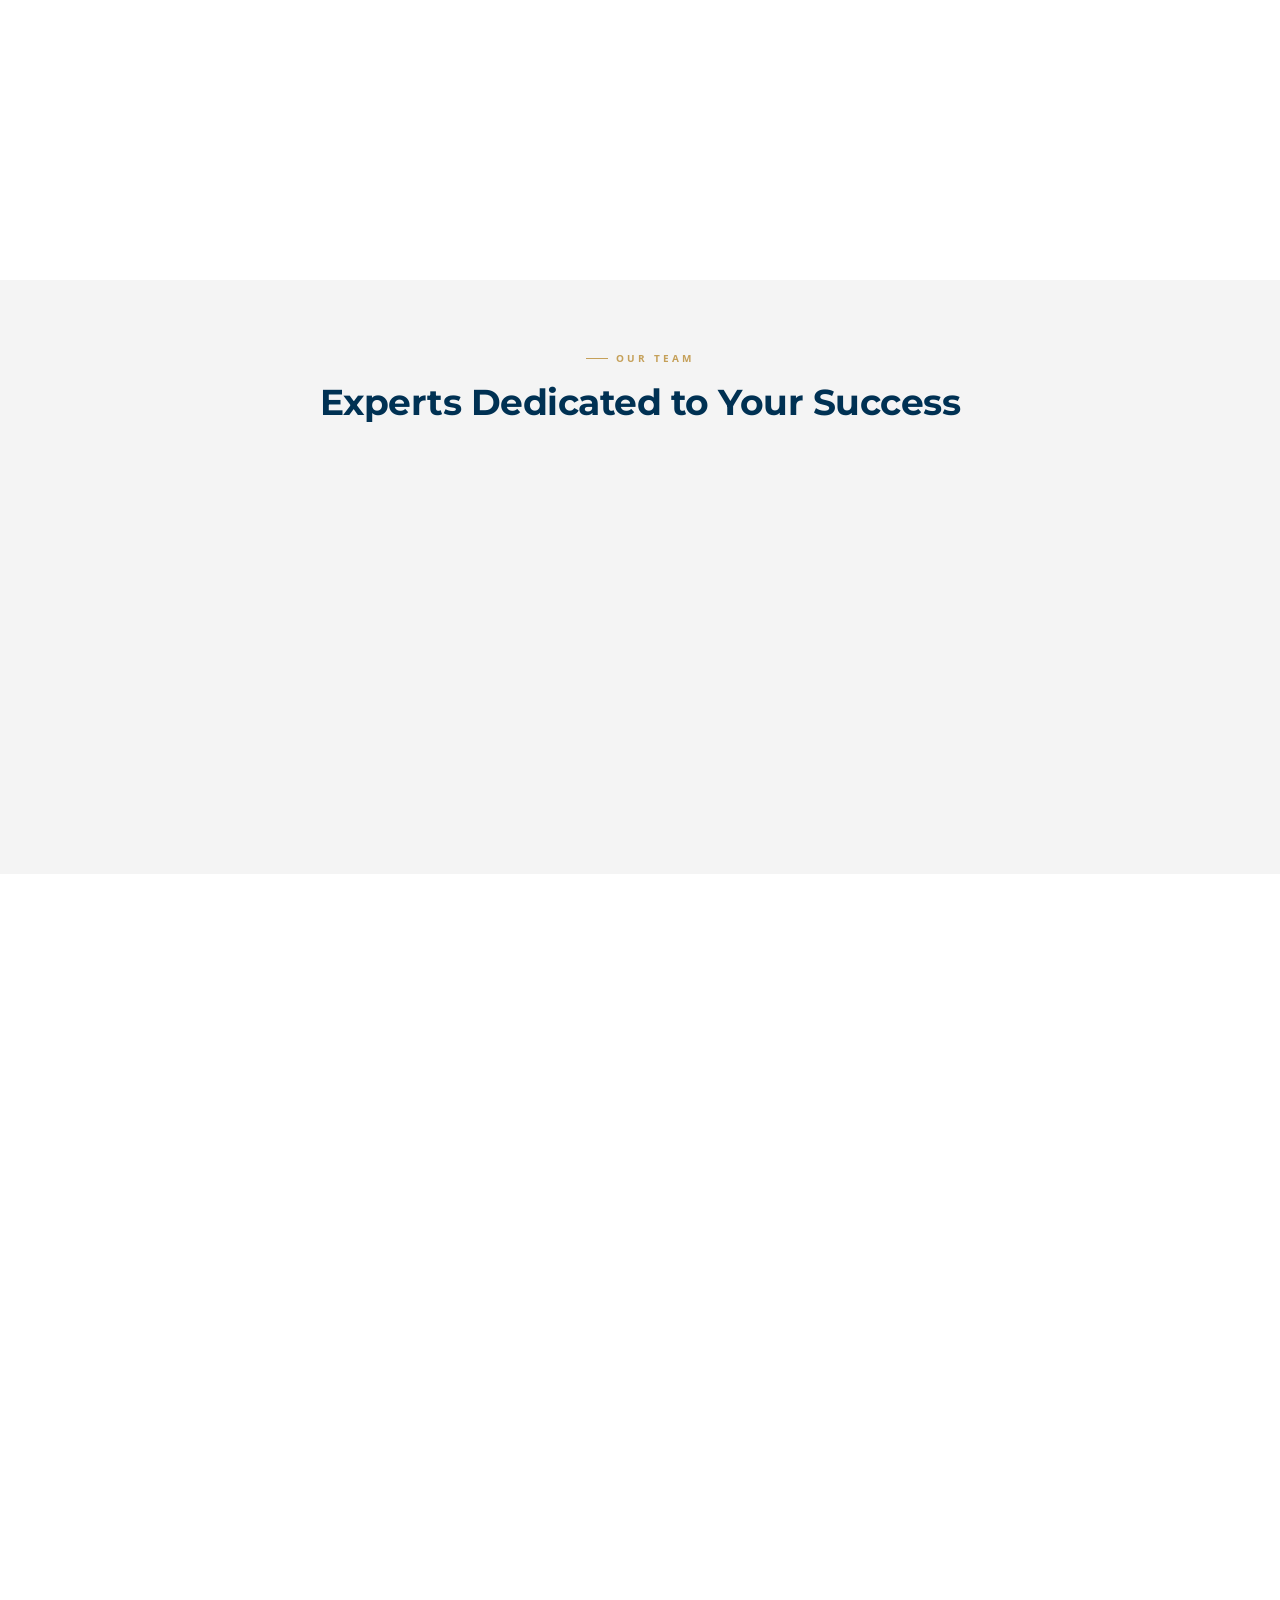
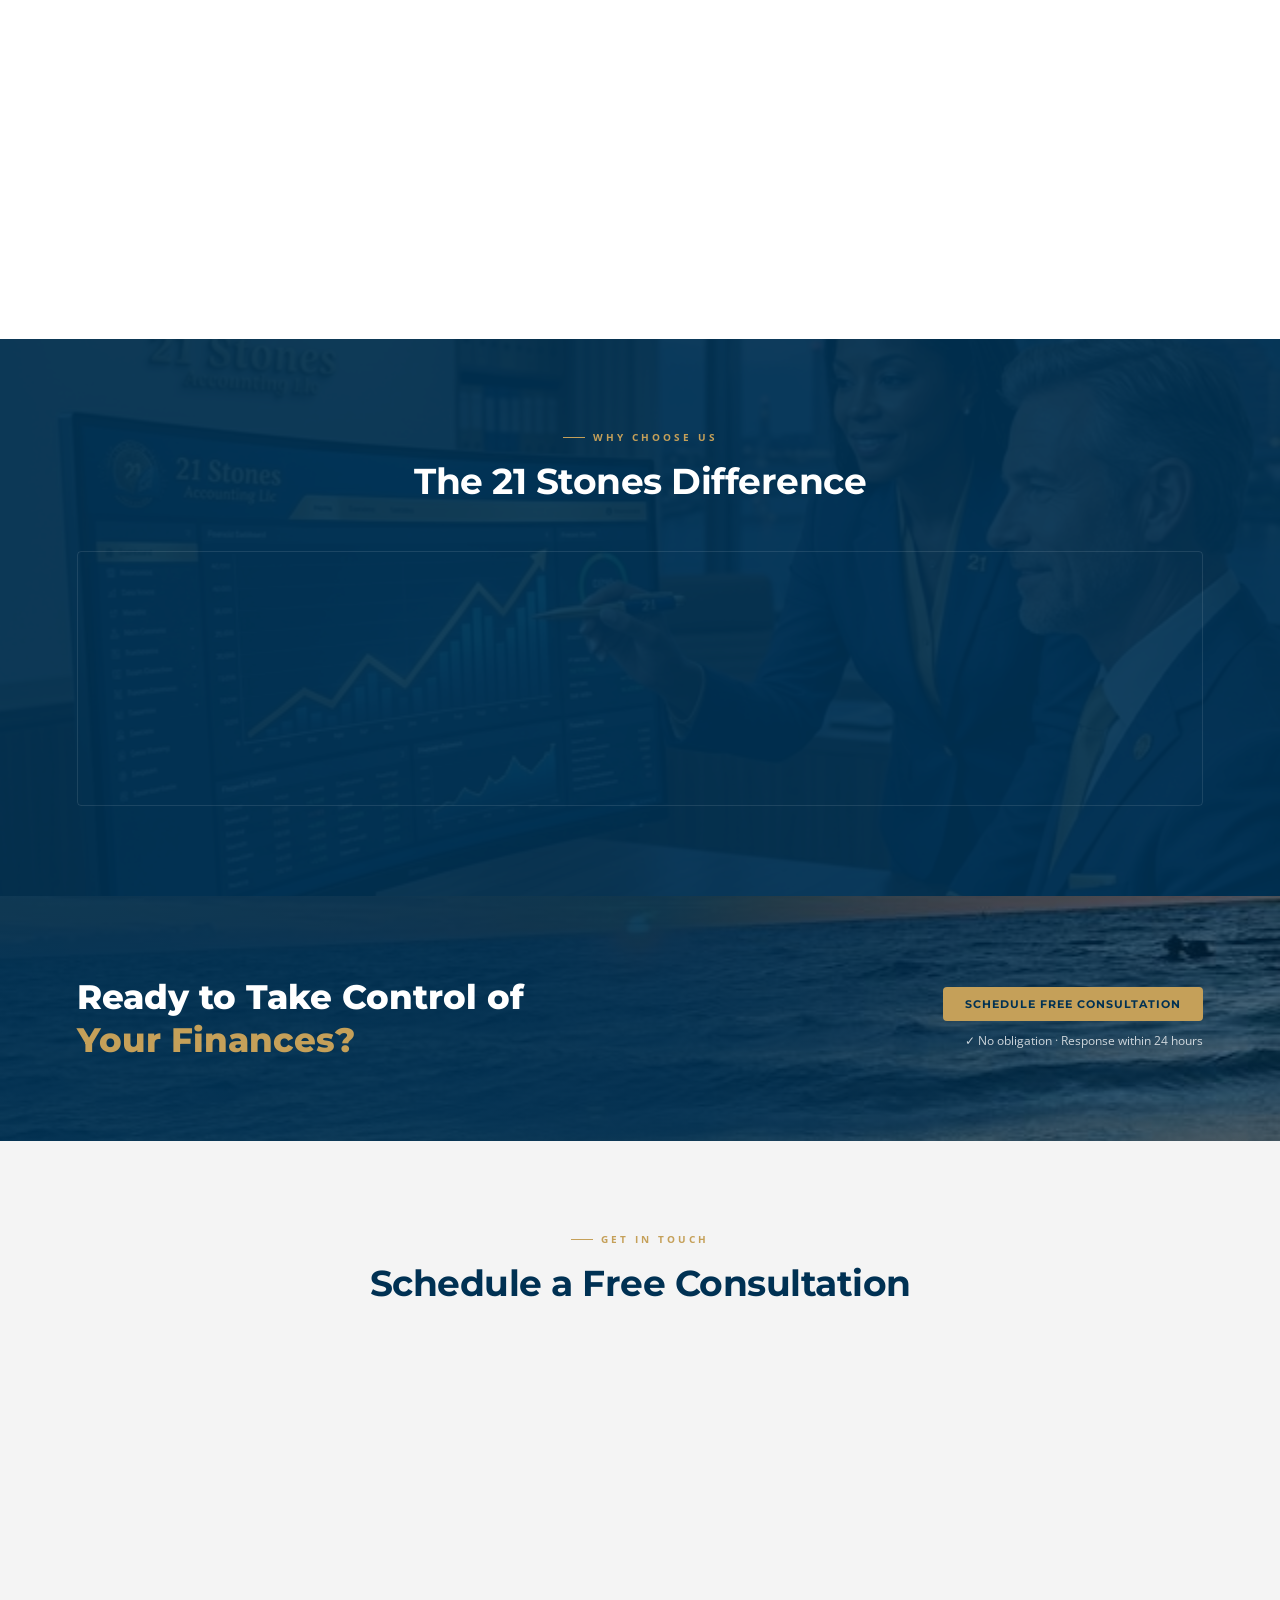
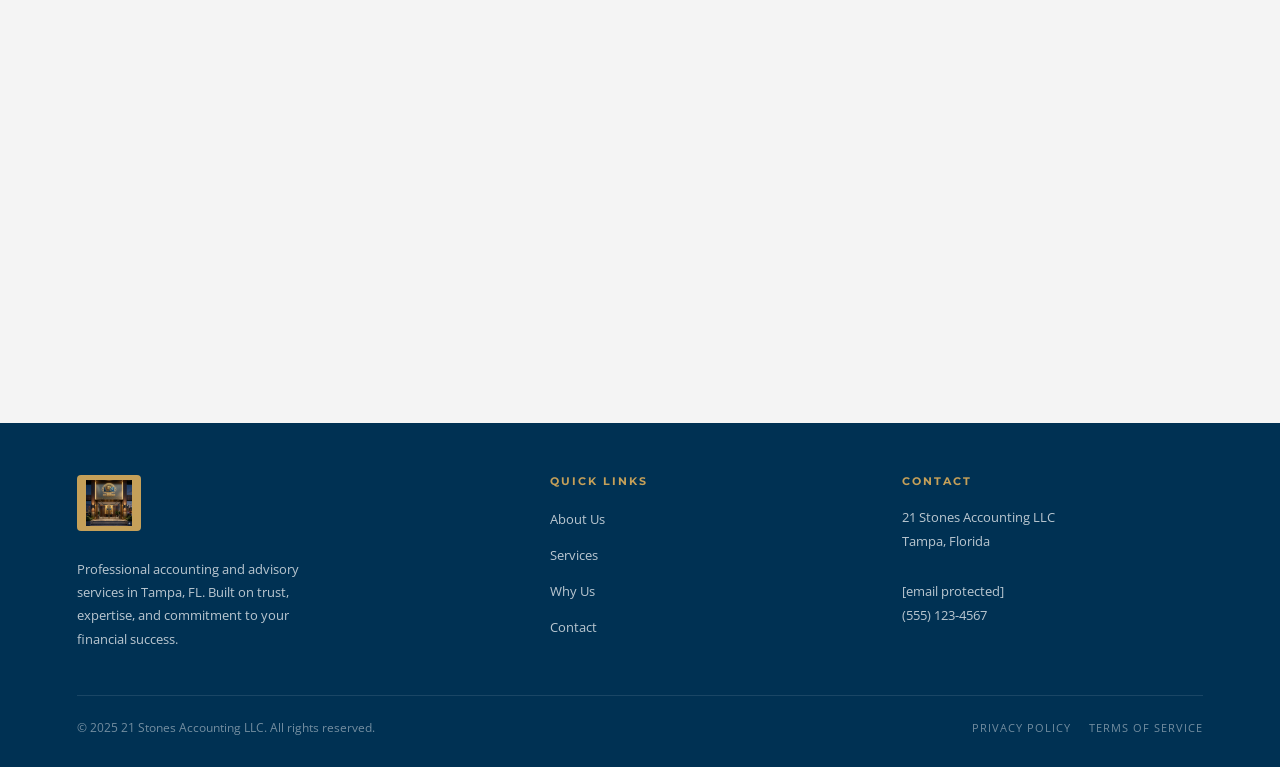
==== commit 8944da7c: "Fix image filenames in HTML file" ====
--- a/index (8).html
+++ b/index (8).html
@@ -25,7 +25,7 @@
 .bp:hover{background:#D4B570;}
 /* HERO */
 #hero{position:relative;min-height:100vh;display:flex;align-items:center;padding:100px 6vw 80px;overflow:hidden;}
-.hbg{position:absolute;inset:0;background-image:url('21_j.png');background-size:cover;background-position:center;}
+.hbg{position:absolute;inset:0;background-image:url('21 j.png');background-size:cover;background-position:center;}
 .hov{position:absolute;inset:0;background:linear-gradient(110deg,rgba(0,49,83,0.95) 48%,rgba(0,49,83,0.55) 100%);}
 .hc{position:relative;z-index:2;max-width:640px;}
 .hey{font-size:10px;font-weight:700;letter-spacing:3px;text-transform:uppercase;color:#C5A059;margin-bottom:22px;display:flex;align-items:center;gap:8px;}
@@ -84,7 +84,7 @@
 .sc p{font-size:13px;color:#555;line-height:1.65;}
 /* WHY US */
 #valor{background:#003153;padding:90px 6vw;position:relative;overflow:hidden;}
-.vbg{position:absolute;inset:0;background-image:url('21_i.png');background-size:cover;background-position:center;opacity:0.08;}
+.vbg{position:absolute;inset:0;background-image:url('21 i.png');background-size:cover;background-position:center;opacity:0.08;}
 .vc{position:relative;z-index:2;}
 .pg{display:grid;grid-template-columns:repeat(3,1fr);border:1px solid rgba(255,255,255,0.1);border-radius:var(--r);overflow:hidden;margin-top:48px;}
 .pl{padding:44px 36px;border-right:1px solid rgba(255,255,255,0.1);}
@@ -95,7 +95,7 @@
 .pl p{font-size:14px;color:rgba(255,255,255,0.83);line-height:1.75;}
 /* CTA SUNSET */
 #cta{position:relative;overflow:hidden;}
-#cta .cbg{position:absolute;inset:0;background-image:url('21_d.jpg');background-size:cover;background-position:center;}
+#cta .cbg{position:absolute;inset:0;background-image:url('21 d.jpg');background-size:cover;background-position:center;}
 #cta .cov{position:absolute;inset:0;background:linear-gradient(90deg,rgba(0,49,83,0.93) 52%,rgba(0,49,83,0.5) 100%);}
 #cta .cc{position:relative;z-index:2;padding:80px 6vw;display:flex;align-items:center;justify-content:space-between;gap:32px;flex-wrap:wrap;}
 #cta h2{font-size:clamp(20px,2.8vw,34px);font-weight:800;color:#fff;max-width:500px;line-height:1.25;}
@@ -169,7 +169,7 @@
 
 <nav>
   <div class="nl" onclick="window.scrollTo({top:0,behavior:'smooth'})" style="cursor:pointer;">
-    <img src="21_j.png" alt="21 Stones Logo" onerror="this.style.display='none';this.nextElementSibling.style.display='block'">
+    <img src="21 j.png" alt="21 Stones Logo" onerror="this.style.display='none';this.nextElementSibling.style.display='block'">
     <span style="display:none;font-family:'Montserrat',sans-serif;font-size:14px;font-weight:800;color:#003153;">21 STONES</span>
   </div>
   <ul class="nc">
@@ -222,7 +222,7 @@
 <!-- ABOUT -->
 <section id="about">
   <div class="ai fi">
-    <img src="21_h.png" alt="21 Stones Team">
+    <img src="21 h.png" alt="21 Stones Team">
     <div class="aib" data-en="Tampa's Trusted Accounting Team" data-es="El Equipo Contable de Confianza de Tampa">Tampa's Trusted Accounting Team</div>
   </div>
   <div class="at fi">
@@ -244,14 +244,14 @@
   </div>
   <div class="tg">
     <div class="tc2 fi">
-      <img src="21_b.png" alt="Financial Advisor">
+      <img src="21 b.png" alt="Financial Advisor">
       <div class="tlab">
         <h3 data-en="Financial Advisory" data-es="Asesoría Financiera">Financial Advisory</h3>
         <p data-en="Strategic Planning" data-es="Planificación Estratégica">Strategic Planning</p>
       </div>
     </div>
     <div class="tc2 fi">
-      <img src="21_i.png" alt="Client Consultation">
+      <img src="21 i.png" alt="Client Consultation">
       <div class="tlab">
         <h3 data-en="Client Consultation" data-es="Consulta con Clientes">Client Consultation</h3>
         <p data-en="Personalized Service" data-es="Servicio Personalizado">Personalized Service</p>
@@ -268,7 +268,7 @@
   </div>
   <div class="sg">
     <div class="sc fi">
-      <div class="sim"><img src="21_a.png" alt="Bookkeeping"></div>
+      <div class="sim"><img src="21 a.png" alt="Bookkeeping"></div>
       <div class="sb">
         <div class="sic">📊</div>
         <h3 data-en="Bookkeeping" data-es="Teneduría de Libros">Bookkeeping</h3>
@@ -276,7 +276,7 @@
       </div>
     </div>
     <div class="sc fi">
-      <div class="sim"><img src="21_b.png" alt="Tax Preparation"></div>
+      <div class="sim"><img src="21 b.png" alt="Tax Preparation"></div>
       <div class="sb">
         <div class="sic">📋</div>
         <h3 data-en="Tax Preparation" data-es="Preparación de Impuestos">Tax Preparation</h3>
@@ -284,7 +284,7 @@
       </div>
     </div>
     <div class="sc fi">
-      <div class="sim"><img src="21_i.png" alt="Business Advisory"></div>
+      <div class="sim"><img src="21 i.png" alt="Business Advisory"></div>
       <div class="sb">
         <div class="sic">💼</div>
         <h3 data-en="Business Advisory" data-es="Asesoría Empresarial">Business Advisory</h3>
@@ -292,7 +292,7 @@
       </div>
     </div>
     <div class="sc fi">
-      <div class="sim"><img src="21_h.png" alt="Financial Reporting"></div>
+      <div class="sim"><img src="21 h.png" alt="Financial Reporting"></div>
       <div class="sb">
         <div class="sic">📈</div>
         <h3 data-en="Financial Reporting" data-es="Informes Financieros">Financial Reporting</h3>
@@ -300,7 +300,7 @@
       </div>
     </div>
     <div class="sc fi">
-      <div class="sim"><img src="21_j.png" alt="IRS Representation"></div>
+      <div class="sim"><img src="21 j.png" alt="IRS Representation"></div>
       <div class="sb">
         <div class="sic">🏛️</div>
         <h3 data-en="IRS Representation" data-es="Representación ante el IRS">IRS Representation</h3>
@@ -308,7 +308,7 @@
       </div>
     </div>
     <div class="sc fi">
-      <div class="sim"><img src="21_a.png" alt="Payroll Services"></div>
+      <div class="sim"><img src="21 a.png" alt="Payroll Services"></div>
       <div class="sb">
         <div class="sic">💰</div>
         <h3 data-en="Payroll Services" data-es="Servicios de Nómina">Payroll Services</h3>
@@ -368,13 +368,13 @@
   <div class="contact-grid">
     <div class="cinfo fi">
       <div class="cinfo-img">
-        <img src="21_a.png" alt="Consultation">
+        <img src="21 a.png" alt="Consultation">
       </div>
       <div class="cbox">
         <h4 data-en="Contact Information" data-es="Información de Contacto">Contact Information</h4>
         <p>
           📍 Tampa, Florida<br><br>
-          📧 info@21stonesaccounting.com<br><br>
+          📧 <a href="/cdn-cgi/l/email-protection" class="__cf_email__" data-cfemail="98f1f6fef7d8aaa9ebecf7f6fdebf9fbfbf7edf6ecf1f6ffb6fbf7f5">[email&#160;protected]</a><br><br>
           📞 (555) 123-4567<br><br>
           🕐 <span data-en="Mon–Fri: 9am – 6pm EST" data-es="Lun–Vie: 9am – 6pm EST">Mon–Fri: 9am – 6pm EST</span>
         </p>
@@ -409,7 +409,7 @@
   <div class="ft">
     <div class="fb">
       <div class="flw">
-        <img src="21_j.png" alt="21 Stones Logo" style="height:46px;" onerror="this.style.display='none';this.nextElementSibling.style.display='block'">
+        <img src="21 j.png" alt="21 Stones Logo" style="height:46px;" onerror="this.style.display='none';this.nextElementSibling.style.display='block'">
         <span style="display:none;font-family:'Montserrat',sans-serif;font-size:14px;font-weight:800;color:#003153;">21 STONES</span>
       </div>
       <p data-en="Professional accounting and advisory services in Tampa, FL. Built on trust, expertise, and commitment to your financial success." data-es="Servicios profesionales de contabilidad y asesoría en Tampa, FL. Basados en confianza, experiencia y compromiso con su éxito financiero.">Professional accounting and advisory services in Tampa, FL. Built on trust, expertise, and commitment to your financial success.</p>
@@ -428,7 +428,7 @@
       <address>
         21 Stones Accounting LLC<br>
         Tampa, Florida<br><br>
-        info@21stonesaccounting.com<br>
+        <a href="/cdn-cgi/l/email-protection" class="__cf_email__" data-cfemail="51383f373e11636022253e3f34223032323e243f25383f367f323e3c">[email&#160;protected]</a><br>
         (555) 123-4567
       </address>
     </div>
@@ -442,7 +442,7 @@
   </div>
 </footer>
 
-<script>
+<script data-cfasync="false" src="/cdn-cgi/scripts/5c5dd728/cloudflare-static/email-decode.min.js"></script><script>
 const CL = { l: 'en' };
 function switchLang(l) {
   CL.l = l;
@@ -460,12 +460,3 @@
   document.getElementById('btnES').classList.toggle('on', l === 'es');
 }
 const obs = new IntersectionObserver(es => {
-  es.forEach(e => { if (e.isIntersecting) { e.target.classList.add('v'); obs.unobserve(e.target); } });
-}, {threshold: 0.1});
-document.addEventListener('DOMContentLoaded', () => {
-  document.querySelectorAll('.fi').forEach(el => obs.observe(el));
-  setTimeout(() => { document.getElementById('langbar').style.display = 'flex'; }, 2000);
-});
-</script>
-</body>
-</html>
